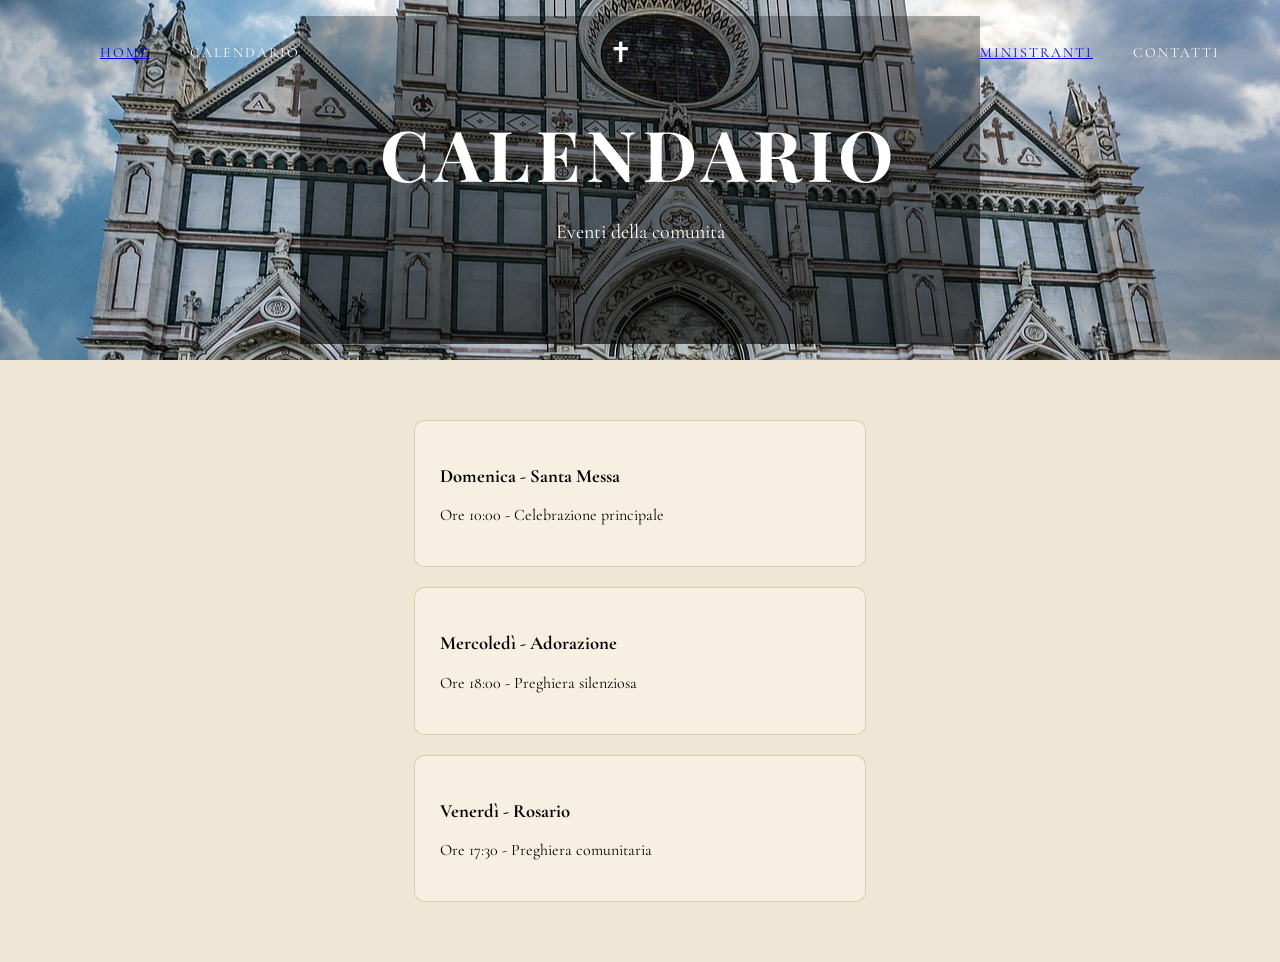
==== calendario.html @ cb7779c0 "Update calendario.html" ====
<!DOCTYPE html>
<html lang="it">
<head>
  <meta charset="UTF-8">
  <title>Calendario</title>

  <link href="https://fonts.googleapis.com/css2?family=Playfair+Display:wght@400;700&family=Cormorant+Garamond:wght@300;500&display=swap" rel="stylesheet">

  <link rel="stylesheet" href="style.css">
</head>

<body>

<header>
  <nav>
    <ul class="menu">
      <li><a href="index.html">HOME</a></li>
      <li>CALENDARIO</li>
    </ul>

    <div class="logo">✝</div>

    <ul class="menu">
      <li><a href="ministranti.html">MINISTRANTI</a></li>
      <li>CONTATTI</li>
    </ul>
  </nav>
</header>

<section class="hero small">
  <div class="overlay">
    <h1>CALENDARIO</h1>
    <p class="desc">Eventi della comunità</p>
  </div>
</section>

<section class="calendar">

  <div class="event">
    <h3>Domenica - Santa Messa</h3>
    <p>Ore 10:00 - Celebrazione principale</p>
  </div>

  <div class="event">
    <h3>Mercoledì - Adorazione</h3>
    <p>Ore 18:00 - Preghiera silenziosa</p>
  </div>

  <div class="event">
    <h3>Venerdì - Rosario</h3>
    <p>Ore 17:30 - Preghiera comunitaria</p>
  </div>

</section>

</body>
</html>
---- style.css ----
body {
  overflow: hidden;
}

body {
  margin: 0;
  font-family: 'Cormorant Garamond', serif;
  background-color: #f4efe6;
}

/* NAVBAR */
header {
  position: absolute;
  width: 100%;
  z-index: 10;
}

nav {
  display: flex;
  justify-content: space-between;
  align-items: center;
  padding: 30px 60px;
  color: white;
}

.menu {
  display: flex;
  gap: 40px;
  list-style: none;
  font-size: 14px;
  letter-spacing: 2px;
}

.menu li {
  position: relative;
  cursor: pointer;
}

.menu li::after {
  content: "";
  position: absolute;
  width: 0;
  height: 1px;
  background: #d4af37;
  bottom: -6px;
  left: 0;
  transition: 0.3s;
}

.menu li:hover::after {
  width: 100%;
}

.logo {
  font-size: 28px;
}

/* HERO */
.hero {
  height: 70vh;
  background: url('images/chiesa.jpg') center/cover no-repeat;
  display: flex;
  align-items: center;
  justify-content: center;
}

.overlay {
  text-align: center;
  color: white;
  padding: 80px;
  background: linear-gradient(
    to bottom,
    rgba(0,0,0,0.3),
    rgba(0,0,0,0.65)
  );
}

/* TESTI */
.subtitle {
  font-style: italic;
  font-size: 26px;
}

h1 {
  font-family: 'Playfair Display', serif;
  font-size: 70px;
  letter-spacing: 6px;
  margin: 10px 0;
}

.desc {
  font-size: 20px;
}

/* BOTTONI HERO */
.hero-buttons {
  margin-top: 30px;
}

.btn {
  padding: 14px 30px;
  margin: 10px;
  text-decoration: none;
  font-size: 14px;
  letter-spacing: 1px;
  transition: 0.3s;
}

.gold {
  background: linear-gradient(135deg, #d4af37, #b8962e);
  color: white;
}

.gold:hover {
  opacity: 0.9;
}

.outline {
  border: 1px solid #d4af37;
  color: #d4af37;
}

.outline:hover {
  background: #d4af37;
  color: white;
}

/* CARDS */
.cards {
  display: flex;
  justify-content: center;
  gap: 30px;
  padding: 30px;
  background-color: #efe6d6;
}

.card {
  display: block;
  text-decoration: none;
  background: #f7f0e2;
  padding: 50px 30px;
  width: 300px;
  text-align: center;
  border-radius: 12px;
  color: #5a4a2f;

  border: 1px solid rgba(200, 169, 106, 0.5);
  box-shadow: 0 5px 15px rgba(0,0,0,0.1);

  transition: all 0.4s ease;
}

/* linea decorativa */
.card::before {
  content: "";
  display: block;
  width: 40px;
  height: 2px;
  background: #d4af37;
  margin: 0 auto 15px;
}

.icon {
  font-size: 34px;
  margin-bottom: 15px;
}

.card h3 {
  font-size: 15px;
  letter-spacing: 1px;
}

.card p {
  font-size: 14px;
}

/* HOVER */
.card:hover {
  transform: translateY(-12px) scale(1.03);

  background: linear-gradient(
    135deg,
    #f3e4c7,
    #e0c07a
  );

  box-shadow: 0 20px 40px rgba(0,0,0,0.25);
}

/* MOBILE */
@media (max-width: 900px) {
  .cards {
    flex-direction: column;
    align-items: center;
  }

  h1 {
    font-size: 60px;
  }
}

/* PAGINA INTERNA */
.page {
  overflow: auto;
}

/* HERO PIÙ PICCOLO */
.hero.small {
  height: 40vh;
}

/* CALENDARIO */
.calendar {
  padding: 60px;
  background-color: #efe6d6;
  display: flex;
  flex-direction: column;
  align-items: center;
  gap: 20px;
}

.event {
  width: 400px;
  background: #f7f0e2;
  padding: 25px;
  border-radius: 10px;
  border: 1px solid rgba(200, 169, 106, 0.5);

  transition: 0.3s;
}

/* PAGINA MINISTRANTI */
/* SCHEDINE MINISTRANTI */
.players {
  display: flex;
  justify-content: center;
  padding: 60px;
  background-color: #efe6d6;
}

.player {
  display: flex;
  align-items: center;
  width: 350px;
  background: #f7f0e2;
  border-radius: 12px;
  border: 1px solid rgba(200, 169, 106, 0.5);
  box-shadow: 0 5px 15px rgba(0,0,0,0.1);
  overflow: hidden;
  transition: 0.3s;
}

.player:hover {
  transform: translateY(-5px);
  background: linear-gradient(135deg, #f3e4c7, #e0c07a);
}

.player img {
  width: 120px;
  height: 120px;
  object-fit: cover;
}

.info {
  padding: 15px;
}
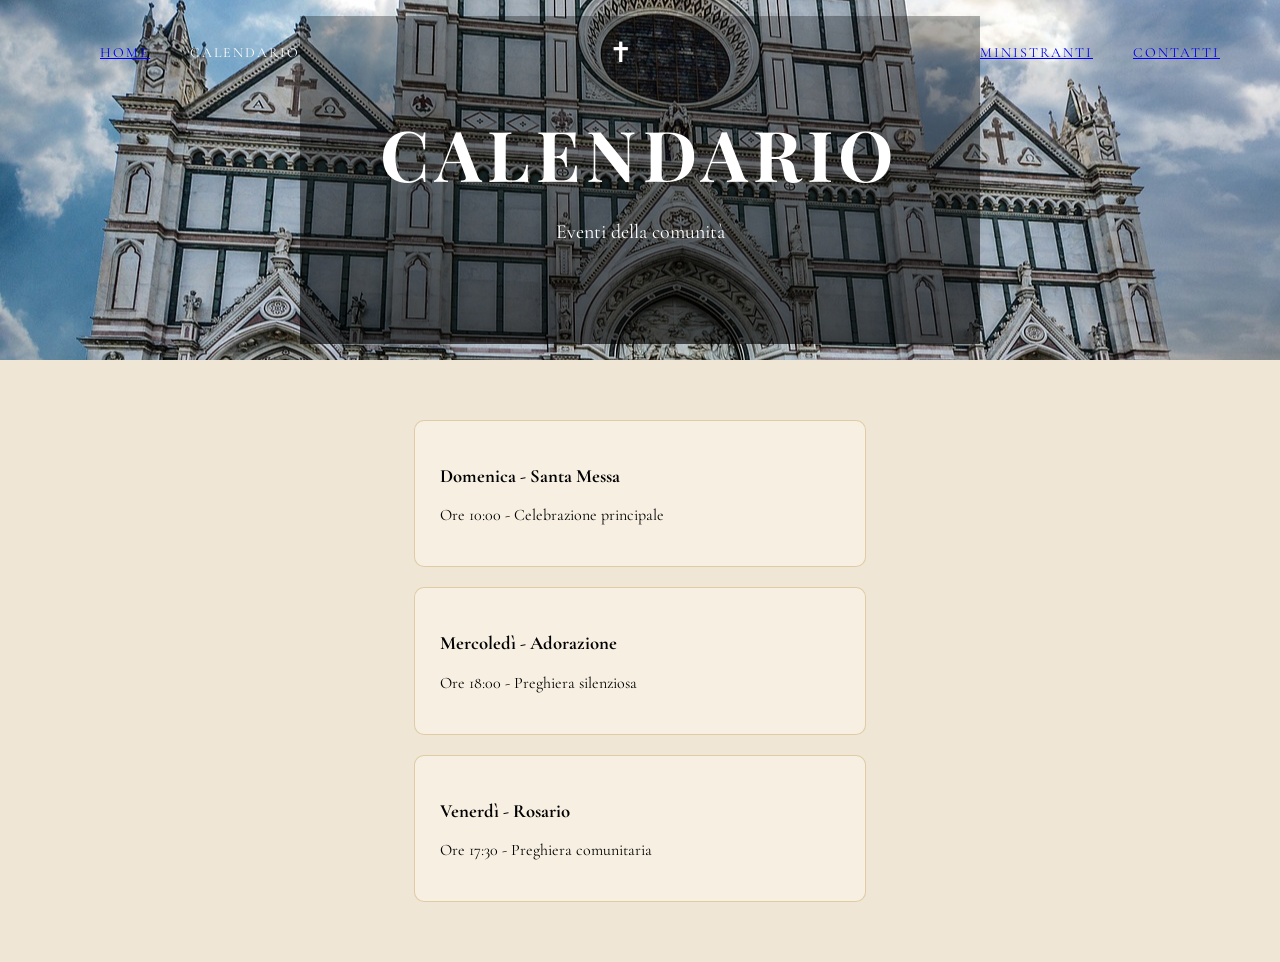
==== commit a83e1475: "Update calendario.html" ====
--- a/calendario.html
+++ b/calendario.html
@@ -22,7 +22,7 @@
 
     <ul class="menu">
       <li><a href="ministranti.html">MINISTRANTI</a></li>
-      <li>CONTATTI</li>
+      <li><a href="contatti.html">CONTATTI</a></li>
     </ul>
   </nav>
 </header>
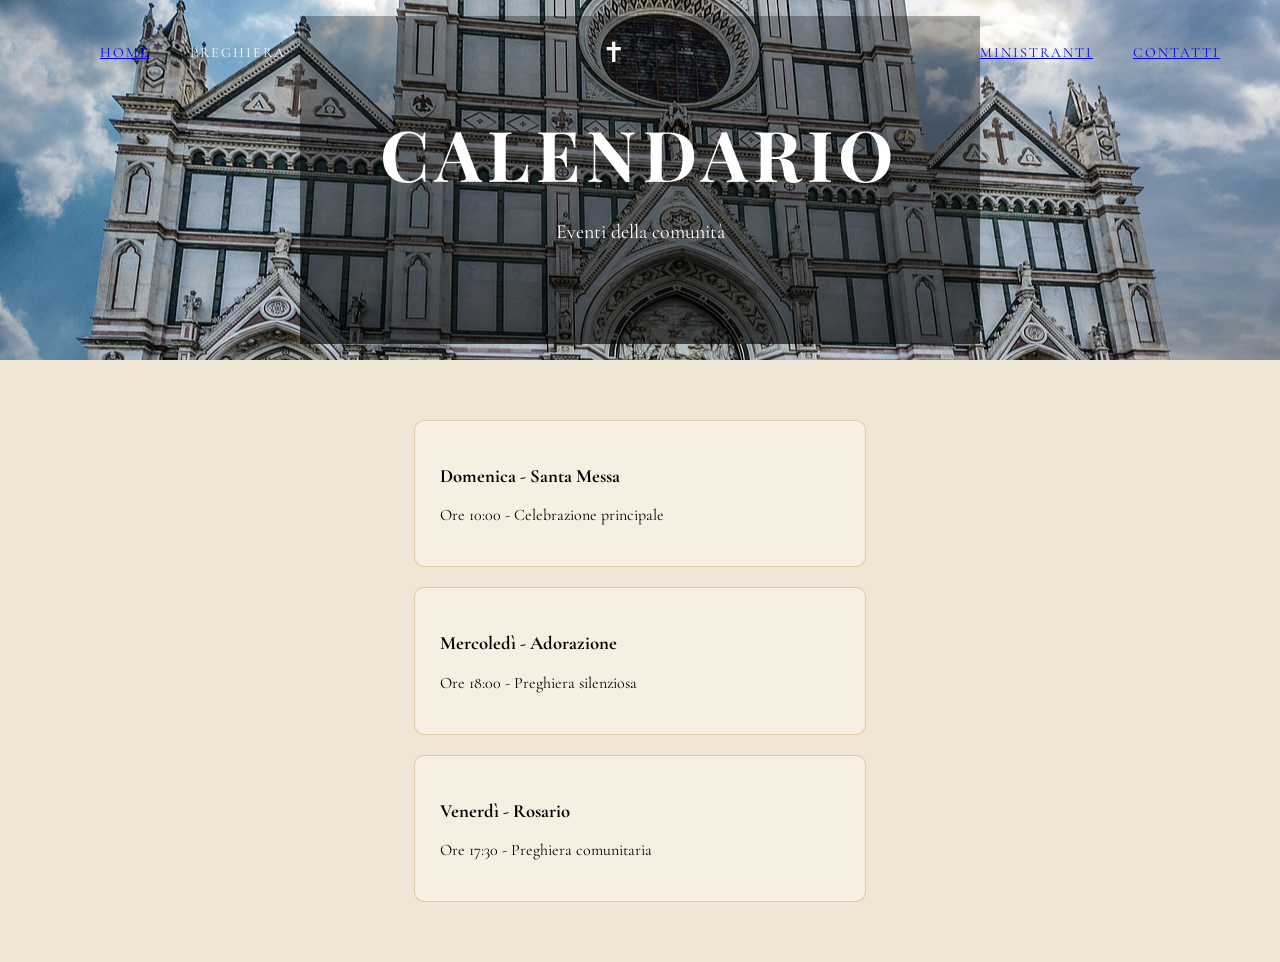
==== commit 1c74437c: "Update calendario.html" ====
--- a/calendario.html
+++ b/calendario.html
@@ -15,7 +15,7 @@
   <nav>
     <ul class="menu">
       <li><a href="index.html">HOME</a></li>
-      <li>CALENDARIO</li>
+      <li>PREGHIERA</li>
     </ul>
 
     <div class="logo">✝</div>
--- a/style.css
+++ b/style.css
@@ -261,6 +261,44 @@
   object-fit: cover;
 }
 
+/* CONTATTI */
+.contact {
+  display: flex;
+  justify-content: center;
+  padding: 60px;
+  background-color: #efe6d6;
+}
+
+.contact-card {
+  background: #f7f0e2;
+  padding: 40px;
+  text-align: center;
+  border-radius: 12px;
+  width: 300px;
+
+  border: 1px solid rgba(200, 169, 106, 0.5);
+  box-shadow: 0 5px 15px rgba(0,0,0,0.1);
+}
+
+/* BOTTONO WHATSAPP */
+.whatsapp {
+  display: inline-block;
+  margin-top: 20px;
+  padding: 12px 20px;
+
+  background: #25D366;
+  color: white;
+  text-decoration: none;
+  border-radius: 8px;
+
+  transition: 0.3s;
+}
+
+.whatsapp:hover {
+  background: #1ebe5d;
+  transform: scale(1.05);
+}
+
 .info {
   padding: 15px;
 }
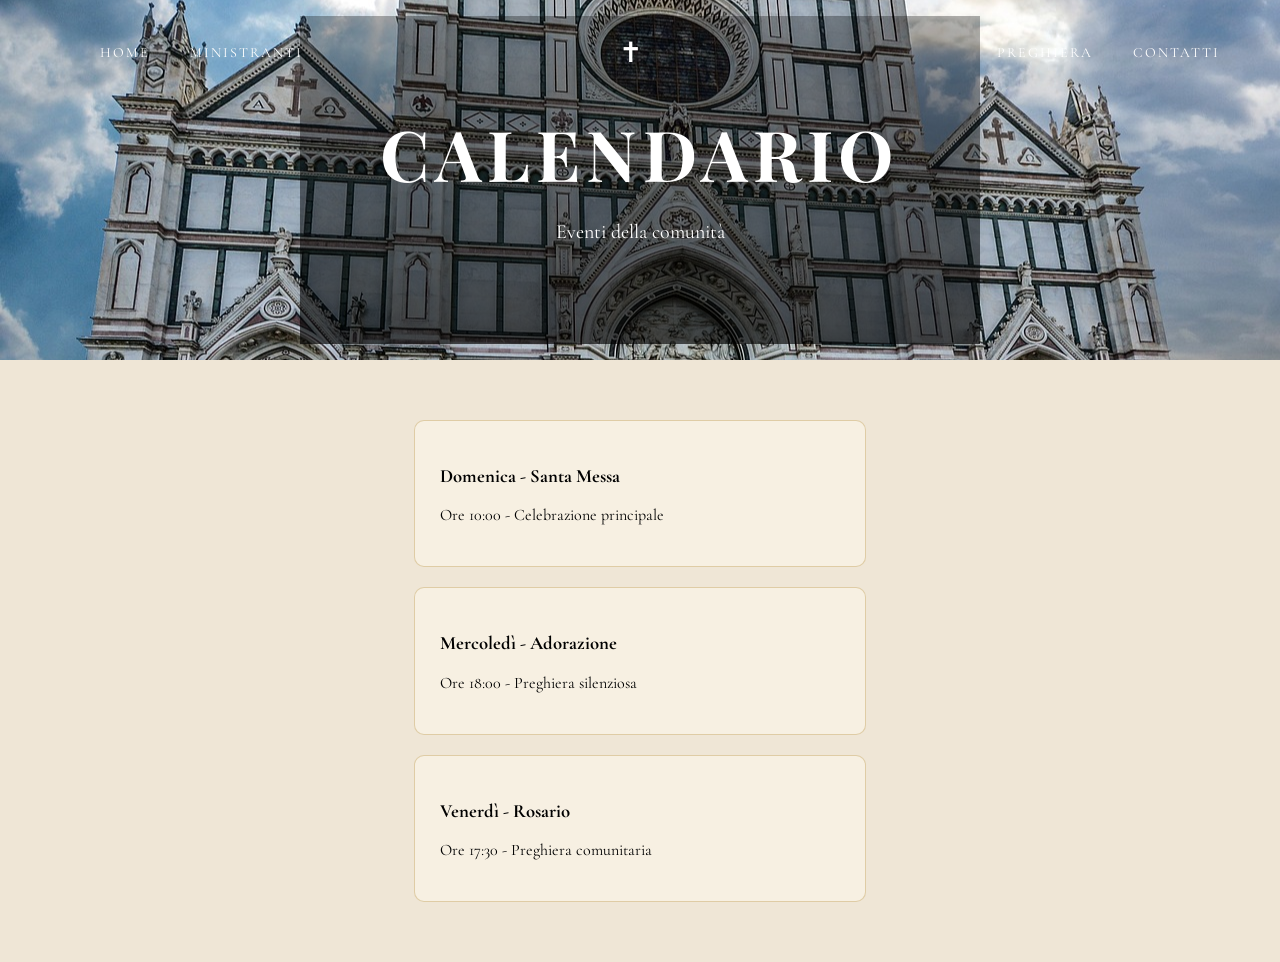
==== commit cfc41874: "Update calendario.html" ====
--- a/calendario.html
+++ b/calendario.html
@@ -15,13 +15,13 @@
   <nav>
     <ul class="menu">
       <li><a href="index.html">HOME</a></li>
-      <li>PREGHIERA</li>
+      <li><a href="ministranti.html">MINISTRANTI</a></li>
     </ul>
 
     <div class="logo">✝</div>
 
     <ul class="menu">
-      <li><a href="ministranti.html">MINISTRANTI</a></li>
+      <li>PREGHIERA</li>
       <li><a href="contatti.html">CONTATTI</a></li>
     </ul>
   </nav>
--- a/style.css
+++ b/style.css
@@ -302,3 +302,17 @@
 .info {
   padding: 15px;
 }
+
+.menu a {
+  color: white;
+  text-decoration: none;
+}
+
+.menu a:hover {
+  color: #d4af37;
+}
+
+a {
+  color: inherit;
+  text-decoration: none;
+}
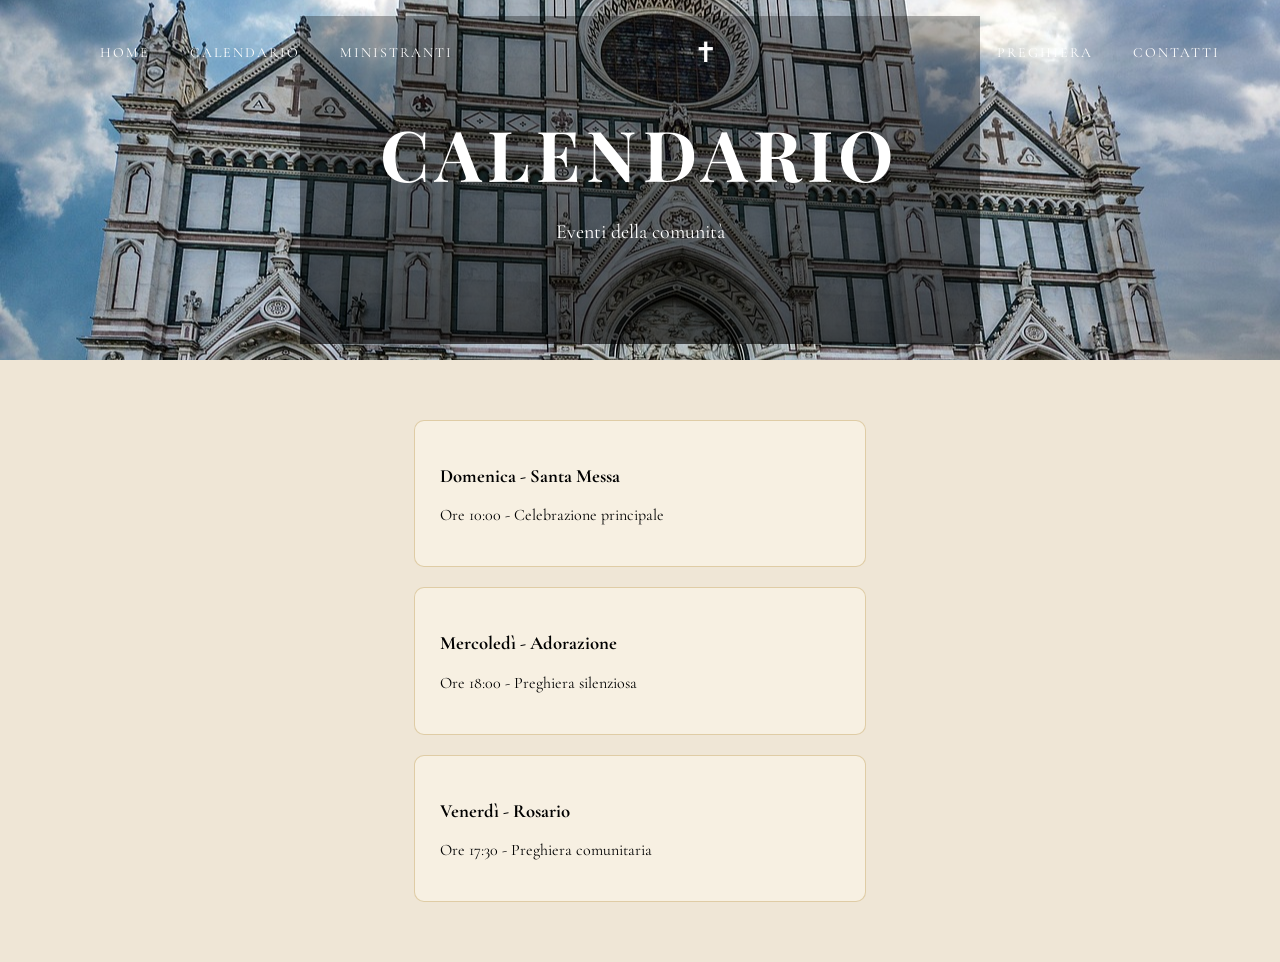
==== commit 0db8c153: "Update calendario.html" ====
--- a/calendario.html
+++ b/calendario.html
@@ -15,6 +15,7 @@
   <nav>
     <ul class="menu">
       <li><a href="index.html">HOME</a></li>
+      <li><a href="calendario.html">CALENDARIO</a></li>
       <li><a href="ministranti.html">MINISTRANTI</a></li>
     </ul>
 
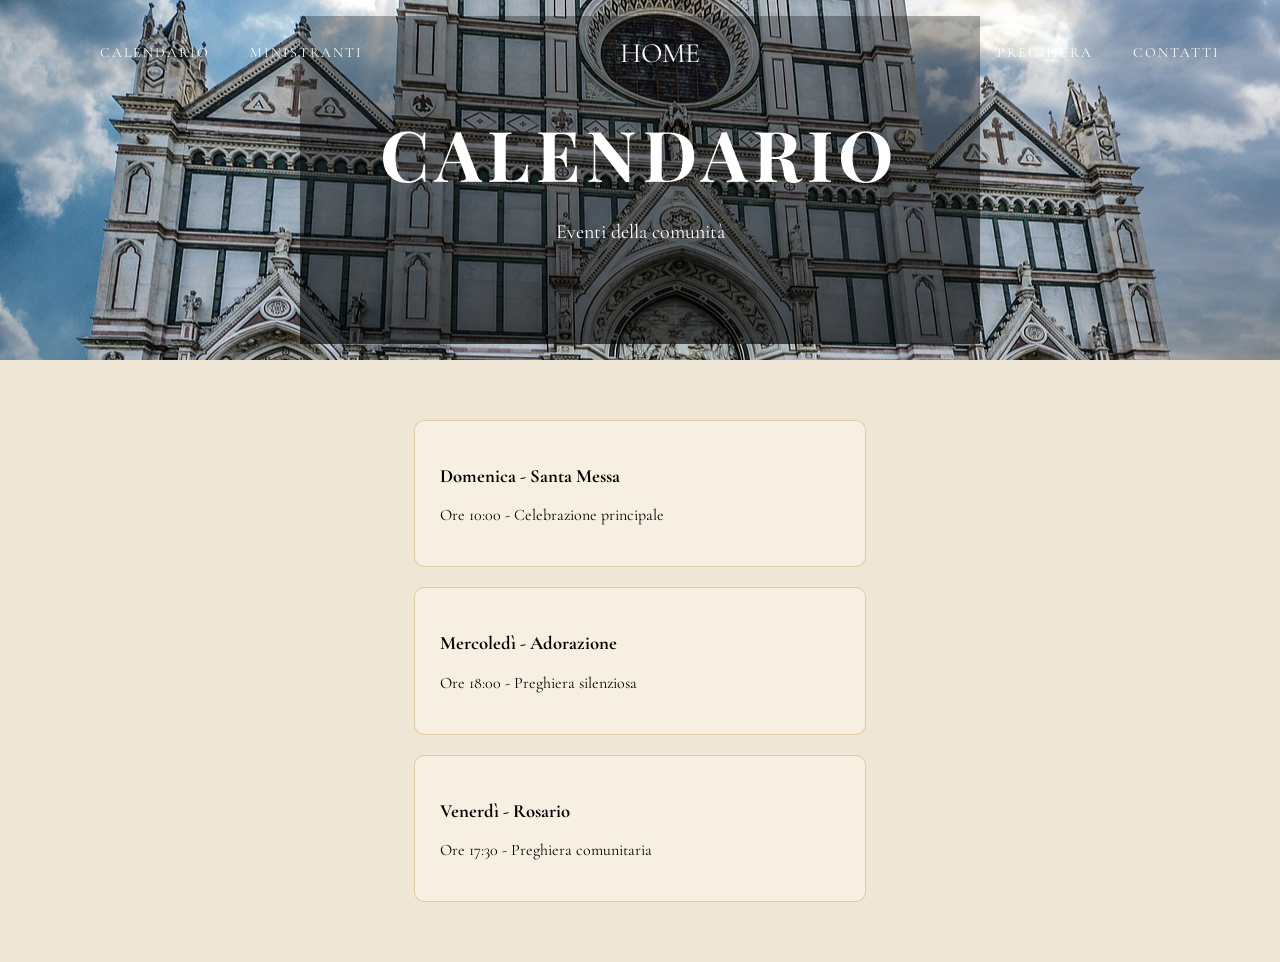
==== commit f82bbe93: "Update calendario.html" ====
--- a/calendario.html
+++ b/calendario.html
@@ -13,18 +13,22 @@
 
 <header>
   <nav>
+
     <ul class="menu">
-      <li><a href="index.html">HOME</a></li>
       <li><a href="calendario.html">CALENDARIO</a></li>
       <li><a href="ministranti.html">MINISTRANTI</a></li>
     </ul>
 
-    <div class="logo">✝</div>
+    <!-- HOME AL CENTRO (AL POSTO DELLA CROCE) -->
+    <div class="logo">
+      <a href="index.html">HOME</a>
+    </div>
 
     <ul class="menu">
       <li>PREGHIERA</li>
       <li><a href="contatti.html">CONTATTI</a></li>
     </ul>
+
   </nav>
 </header>
 
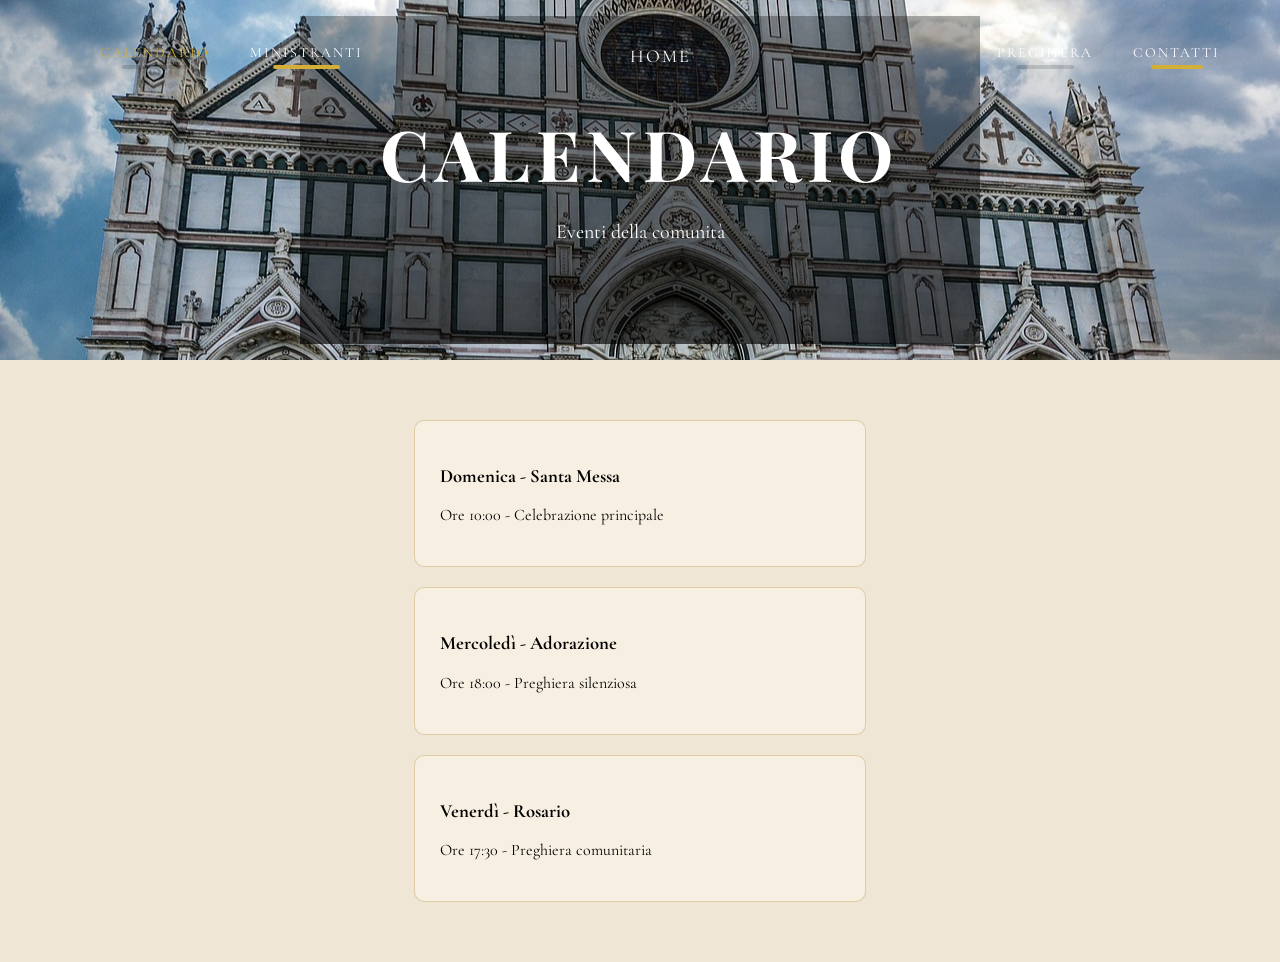
==== commit 224e0b8c: "Update calendario.html" ====
--- a/calendario.html
+++ b/calendario.html
@@ -9,7 +9,7 @@
   <link rel="stylesheet" href="style.css">
 </head>
 
-<body>
+<body class="calendario">
 
 <header>
   <nav>
--- a/style.css
+++ b/style.css
@@ -312,7 +312,76 @@
   color: #d4af37;
 }
 
+.logo a {
+  color: white;
+  text-decoration: none;
+  font-size: 18px;
+  letter-spacing: 2px;
+  transition: 0.3s;
+}
+
+.logo a:hover {
+  color: #d4af37;
+}
 a {
   color: inherit;
   text-decoration: none;
 }
+
+/* colore base */
+.menu a {
+  color: white;
+  text-decoration: none;
+  transition: 0.3s;
+}
+
+/* hover */
+.menu a:hover {
+  color: #d4af37;
+}
+
+/* PAGINA ATTIVA */
+body.calendario .menu a[href="calendario.html"],
+body.home .menu a[href="index.html"],
+body.ministranti .menu a[href="ministranti.html"],
+body.contatti .menu a[href="contatti.html"] {
+  color: #d4af37;
+}
+
+
+/* POSIZIONAMENTO BASE */
+.menu li {
+  position: relative;
+}
+
+/* BARRA NERA SOTTO OGNI VOCE */
+.menu li::after {
+  content: "";
+  position: absolute;
+  left: 50%;
+  transform: translateX(-50%);
+  bottom: -8px;
+
+  width: 60%;
+  height: 4px;
+
+  background: rgba(0, 0, 0, 0.35);
+  border-radius: 10px;
+
+  opacity: 0.4;
+  transition: 0.3s;
+}
+
+/* HOVER → DIVENTA DORATA */
+.menu li:hover::after {
+  background: #d4af37;
+  opacity: 1;
+}
+
+/* PAGINA ATTIVA (GIA GIALLO SEMPRE ACCESO) */
+body.home .menu li:nth-child(1)::after,
+body.calendario .menu li:nth-child(2)::after,
+body.ministranti .menu li:nth-child(3)::after {
+  background: #d4af37;
+  opacity: 1;
+}
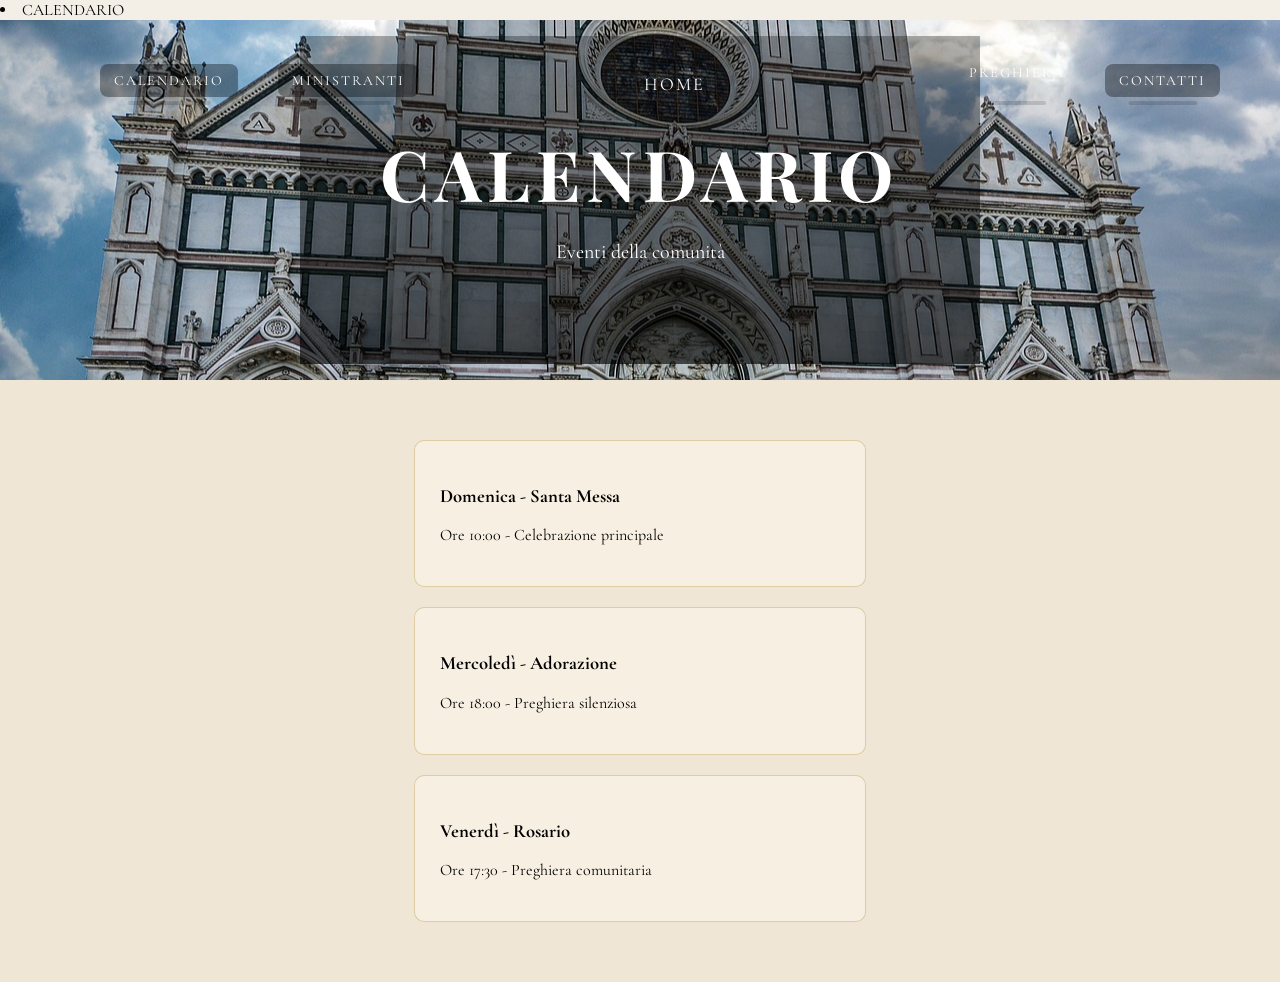
==== commit 924d4832: "Update calendario.html" ====
--- a/calendario.html
+++ b/calendario.html
@@ -9,7 +9,7 @@
   <link rel="stylesheet" href="style.css">
 </head>
 
-<body class="calendario">
+<li><a class="active" href="calendario.html">CALENDARIO</a></li>
 
 <header>
   <nav>
--- a/style.css
+++ b/style.css
@@ -36,19 +36,52 @@
   cursor: pointer;
 }
 
-.menu li::after {
-  content: "";
-  position: absolute;
-  width: 0;
-  height: 1px;
-  background: #d4af37;
-  bottom: -6px;
-  left: 0;
-  transition: 0.3s;
-}
-
-.menu li:hover::after {
-  width: 100%;
+
+
+/* LINK BASE */
+.menu a {
+  color: white;
+  text-decoration: none;
+  display: inline-block;
+  padding: 8px 14px;
+  border-radius: 8px;
+  transition: 0.3s;
+}
+
+/* RETTANGOLO NERO TRASPARENTE */
+.menu li a {
+  background: rgba(0, 0, 0, 0.35);
+}
+
+/* HOVER DORATO */
+.menu li a:hover {
+  background: #d4af37;
+  color: white;
+}
+
+/* PAGINA ATTIVA */
+
+/* LINK BASE */
+.menu a {
+  color: white;
+  text-decoration: none;
+  display: inline-block;
+  padding: 8px 14px;
+  border-radius: 8px;
+  background: rgba(0, 0, 0, 0.35);
+  transition: 0.3s;
+}
+
+/* HOVER */
+.menu a:hover {
+  background: #d4af37;
+  color: white;
+}
+
+/* PAGINA ATTIVA */
+.menu a.active {
+  background: #d4af37;
+  color: white;
 }
 
 .logo {
@@ -385,3 +418,71 @@
   background: #d4af37;
   opacity: 1;
 }
+
+
+
+/* LINK BASE */
+.menu a {
+  color: white;
+  text-decoration: none;
+  transition: 0.3s;
+}
+
+/* HOVER */
+.menu a:hover {
+  color: #d4af37;
+}
+
+/* BARRA SOTTO BASE */
+.menu li {
+  position: relative;
+}
+
+.menu li::after {
+  content: "";
+  position: absolute;
+  left: 50%;
+  transform: translateX(-50%);
+  bottom: -8px;
+
+  width: 60%;
+  height: 4px;
+
+  background: rgba(0, 0, 0, 0.35);
+  border-radius: 10px;
+
+  opacity: 0.4;
+  transition: 0.3s;
+}
+
+/* HOVER → GIALLA */
+.menu li:hover::after {
+  background: #d4af37;
+  opacity: 1;
+}
+
+/* 🔥 PAGINA ATTIVA = SEMPRE ACCESA */
+
+/* HOME */
+body.home .menu li:nth-child(1)::after {
+  background: #d4af37;
+  opacity: 1;
+}
+
+/* CALENDARIO */
+body.calendario .menu li:nth-child(2)::after {
+  background: #d4af37;
+  opacity: 1;
+}
+
+/* MINISTRANTI */
+body.ministranti .menu li:nth-child(3)::after {
+  background: #d4af37;
+  opacity: 1;
+}
+
+/* CONTATTI */
+body.contatti .menu li:nth-child(4)::after {
+  background: #d4af37;
+  opacity: 1;
+}
